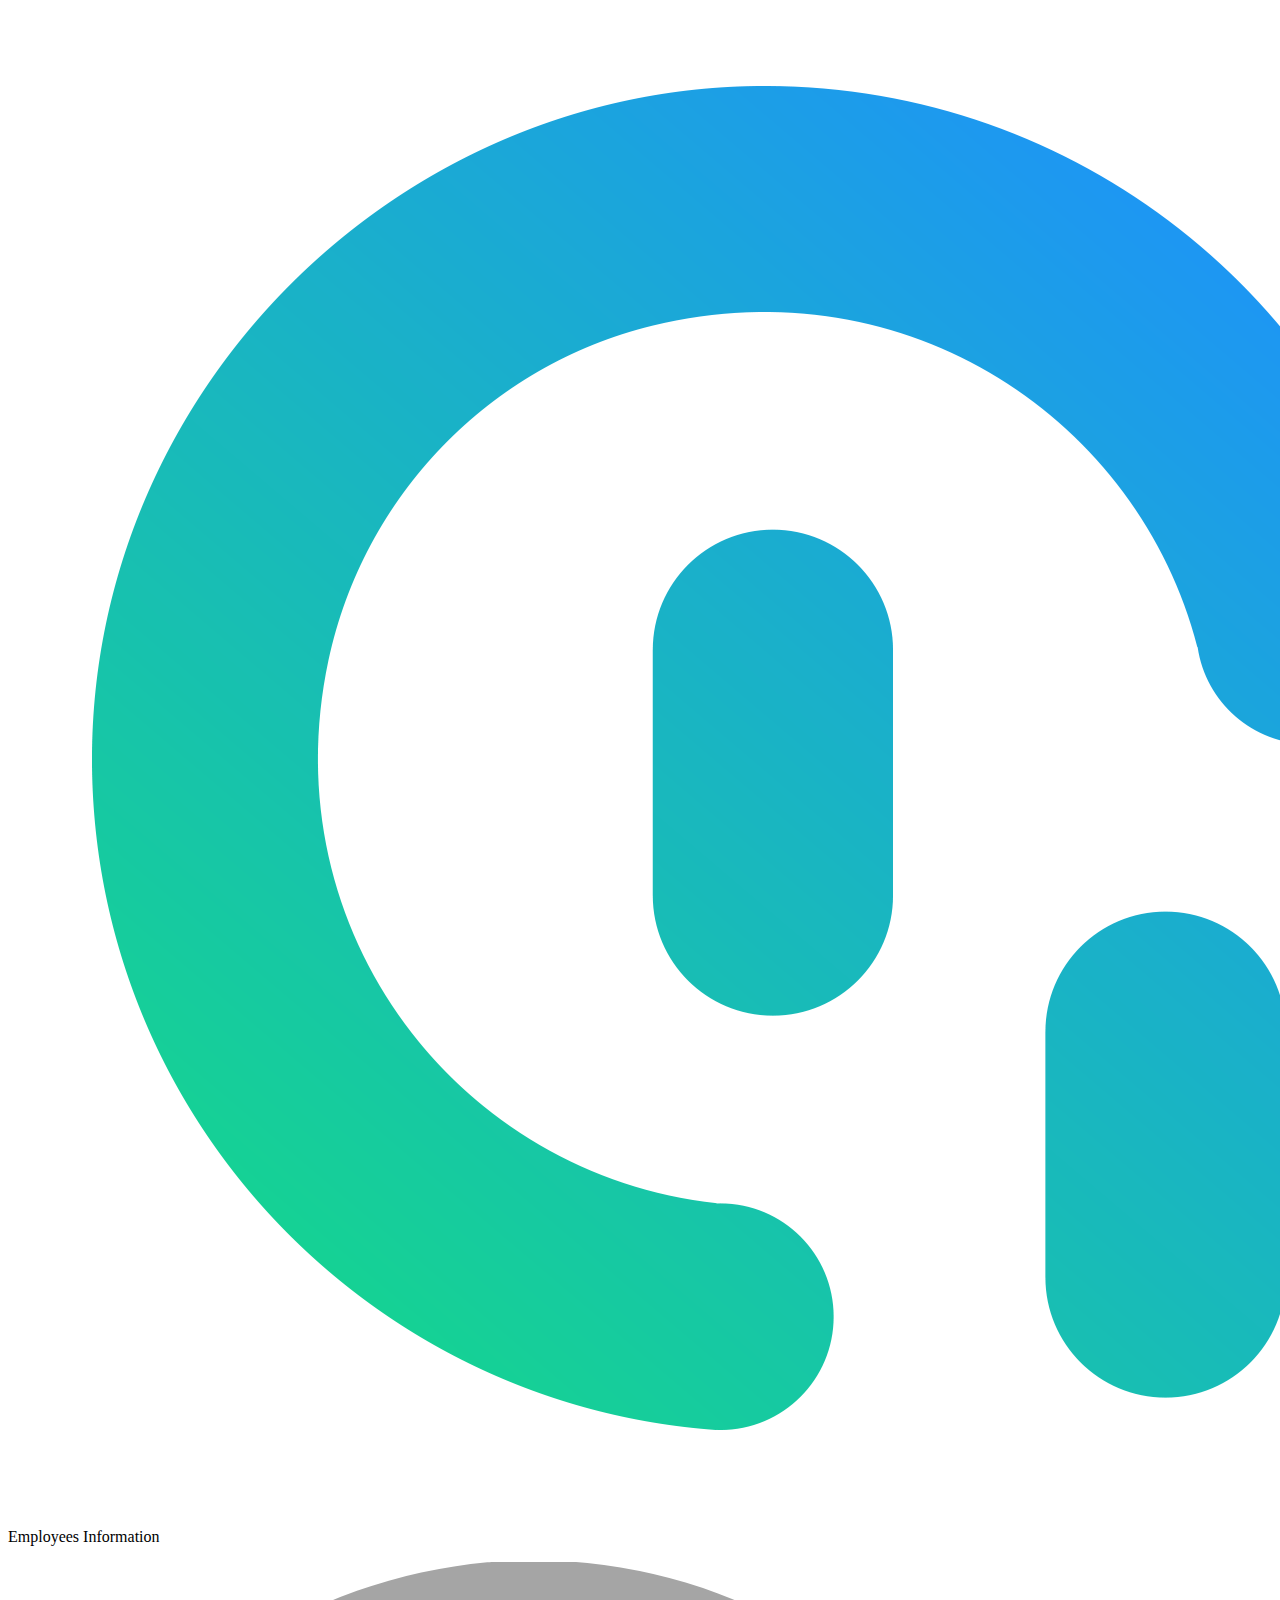
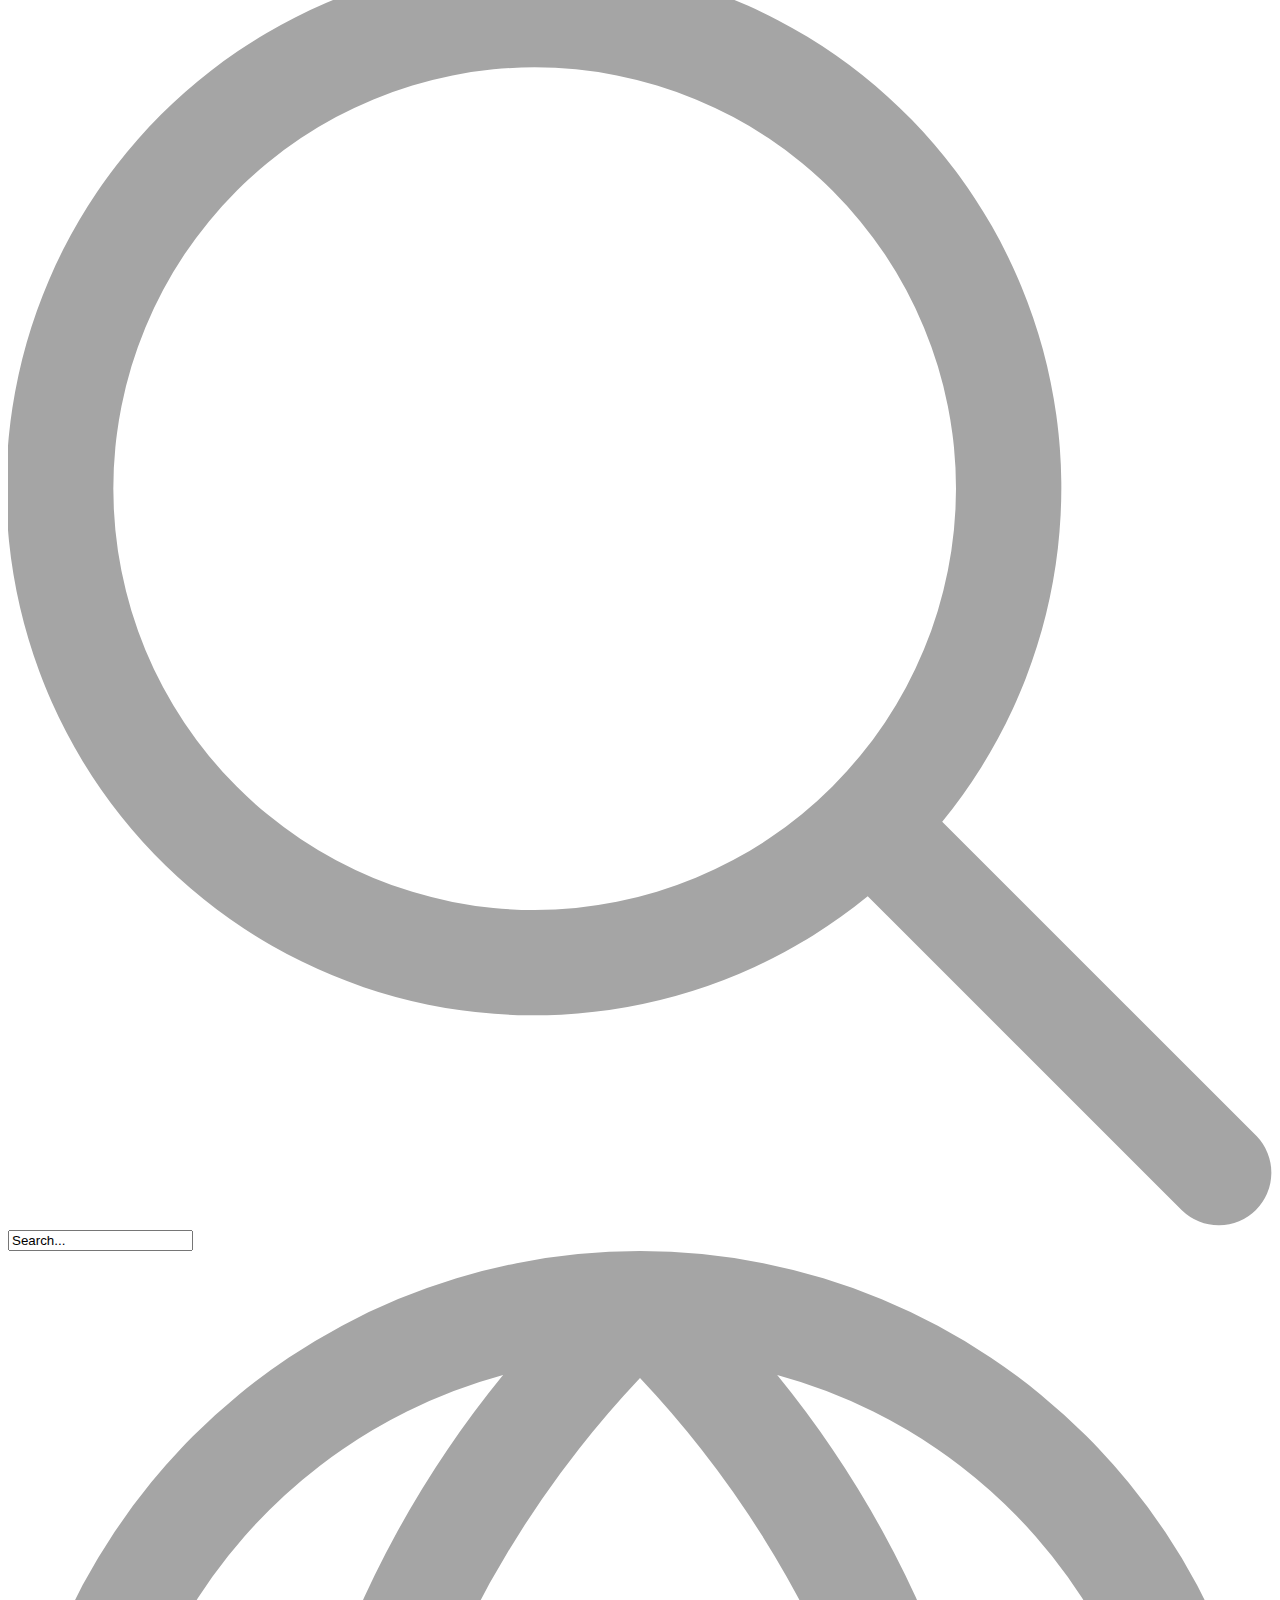
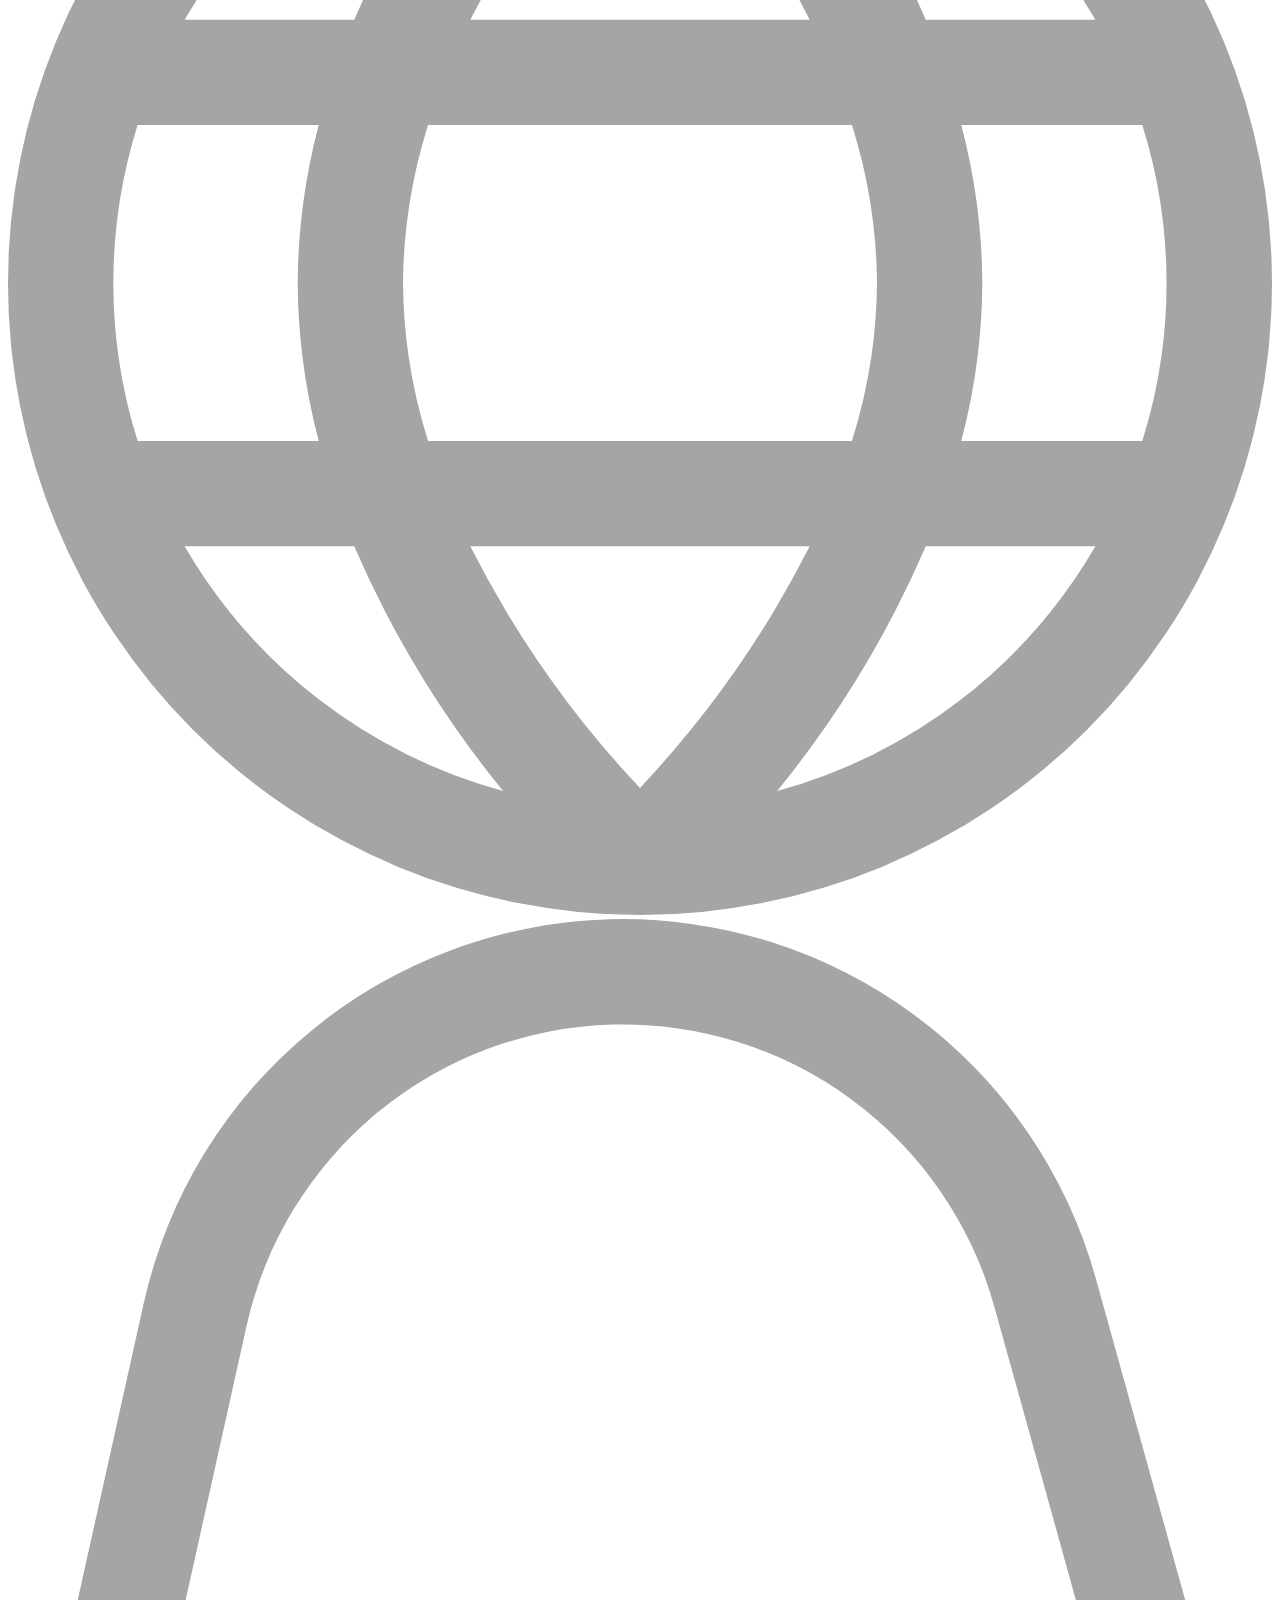
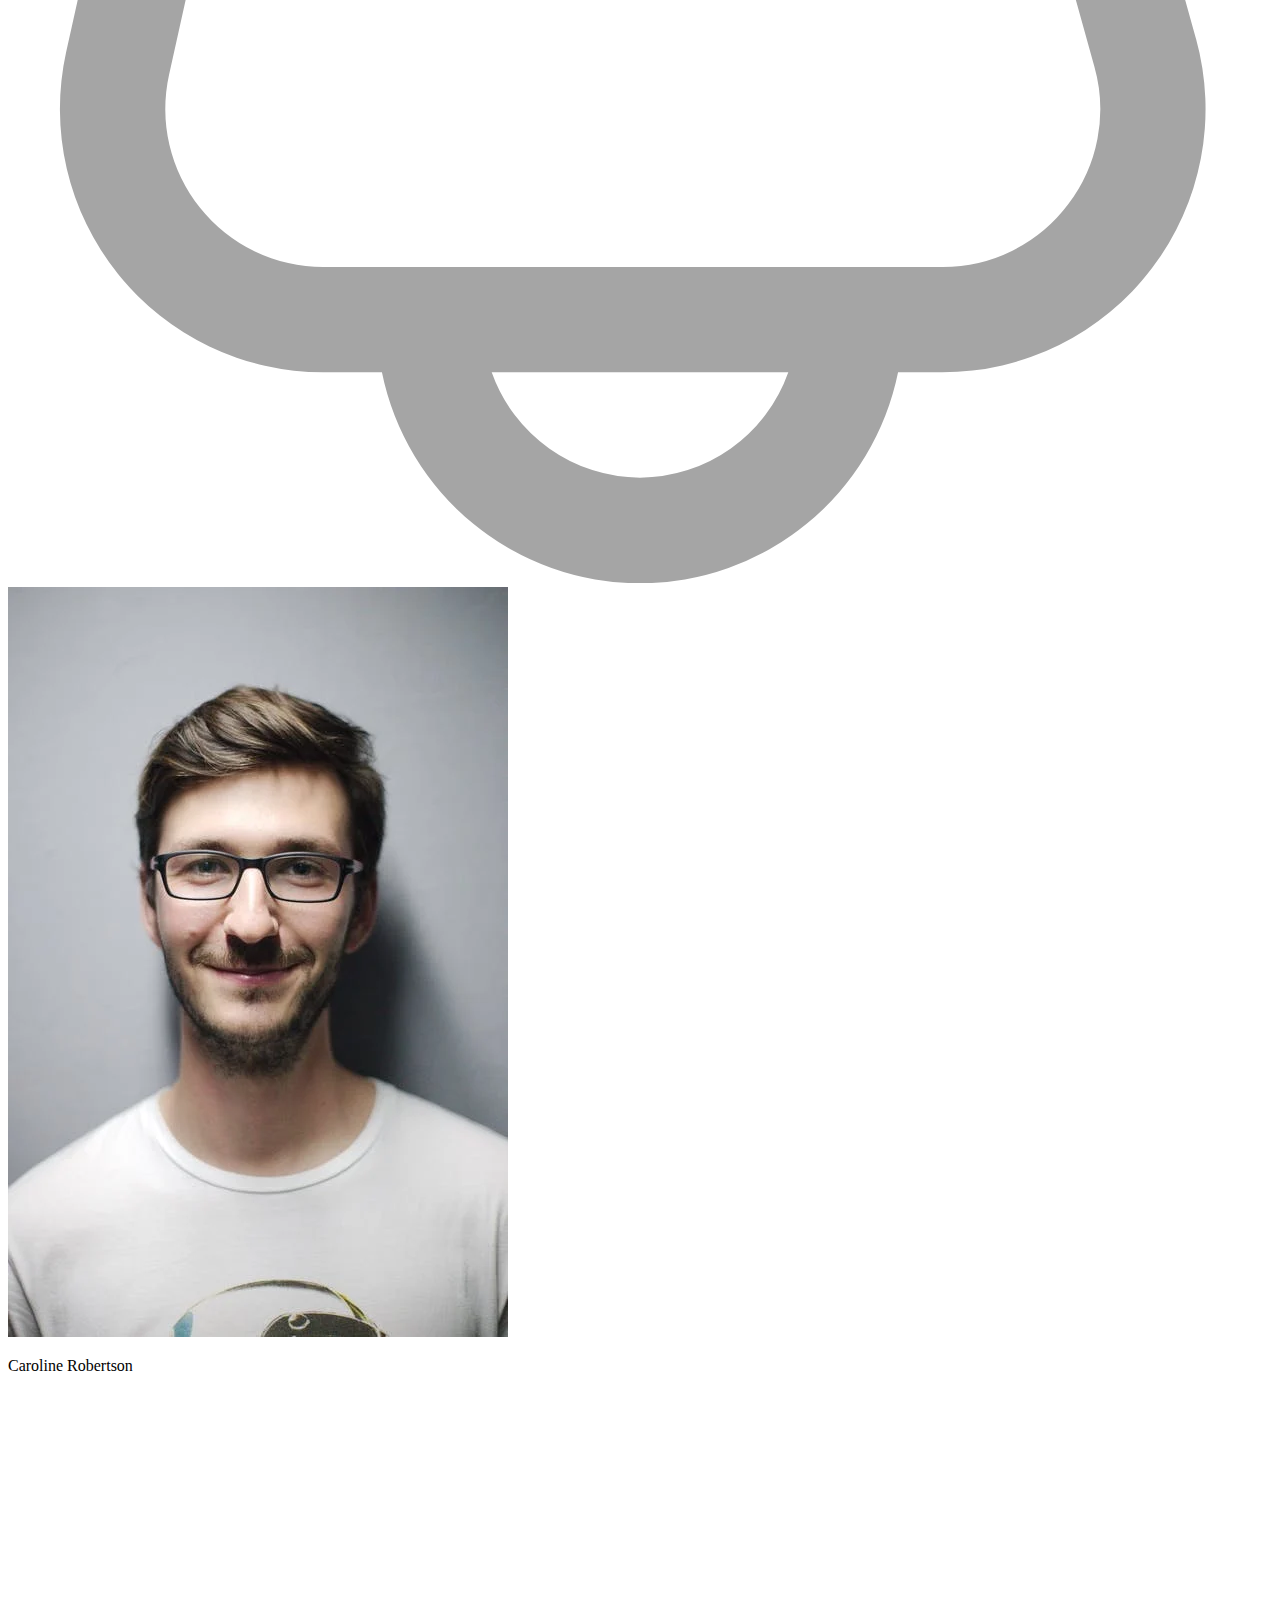
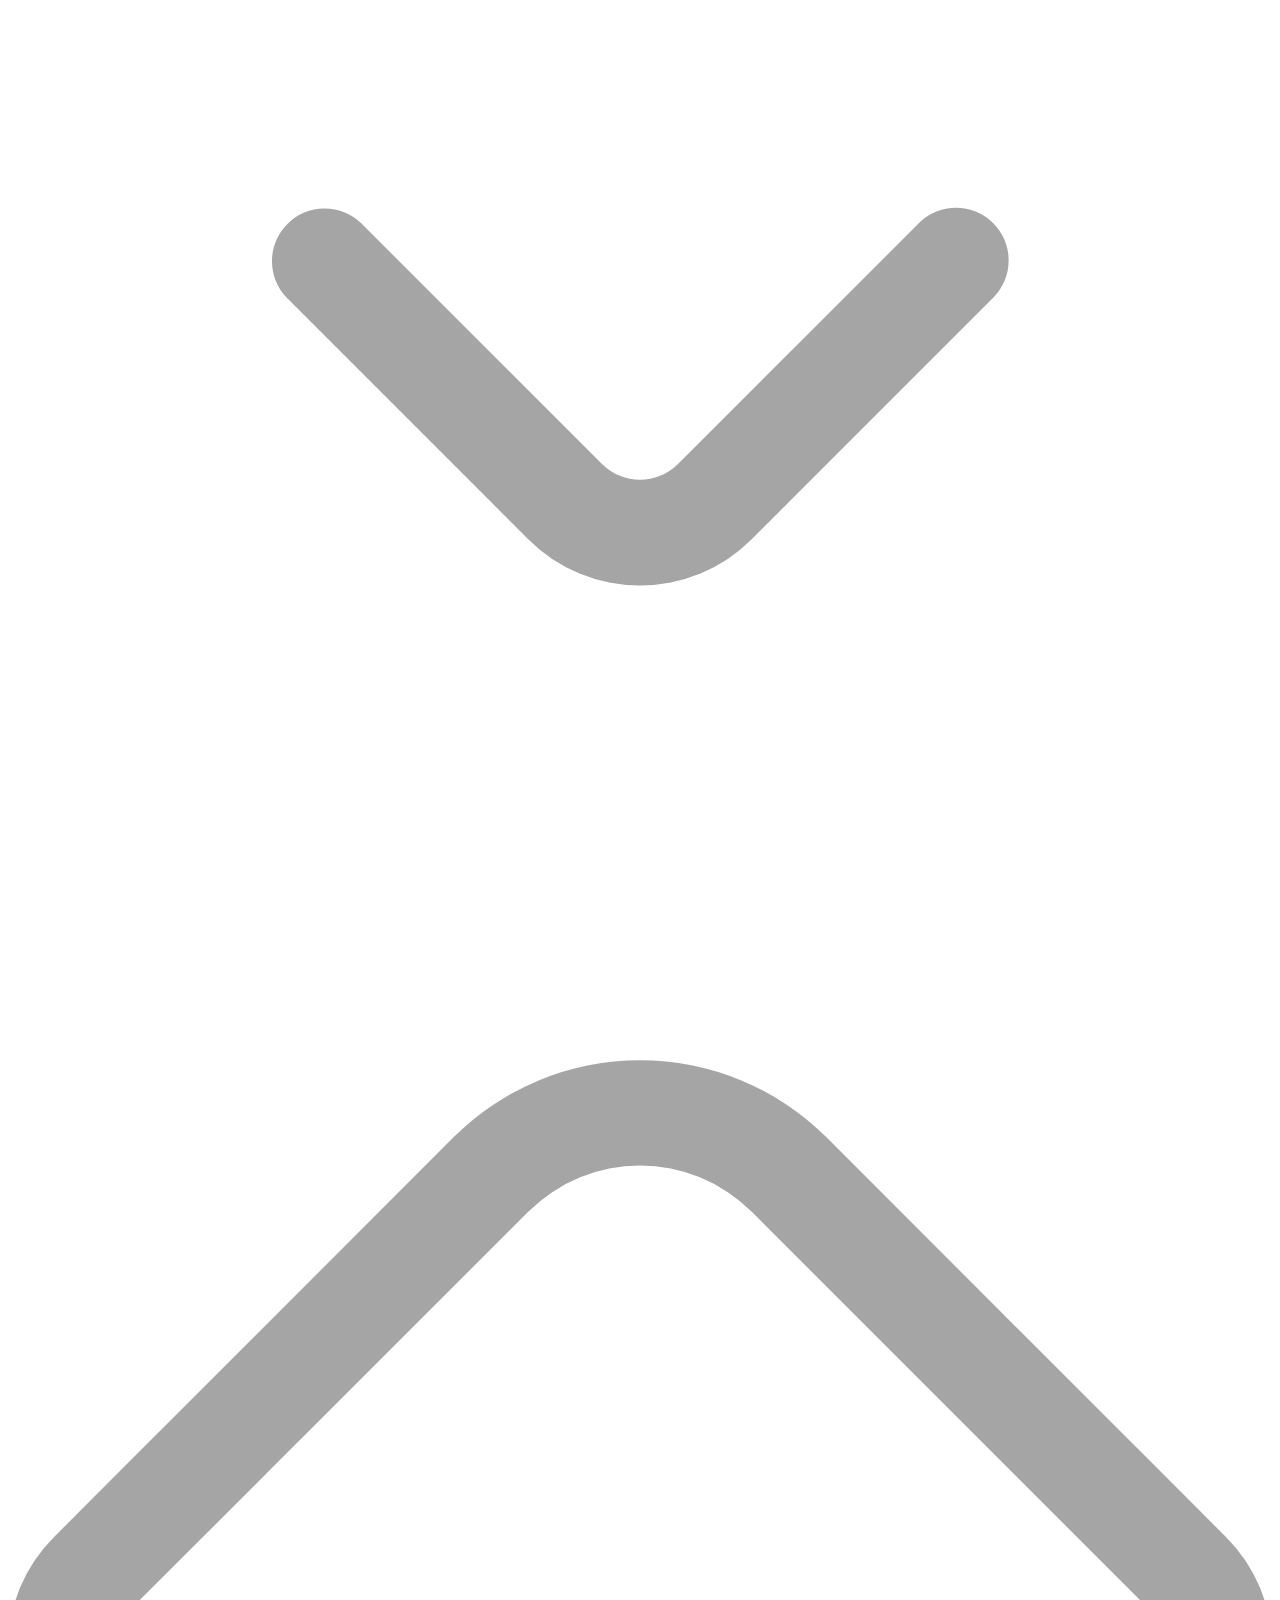
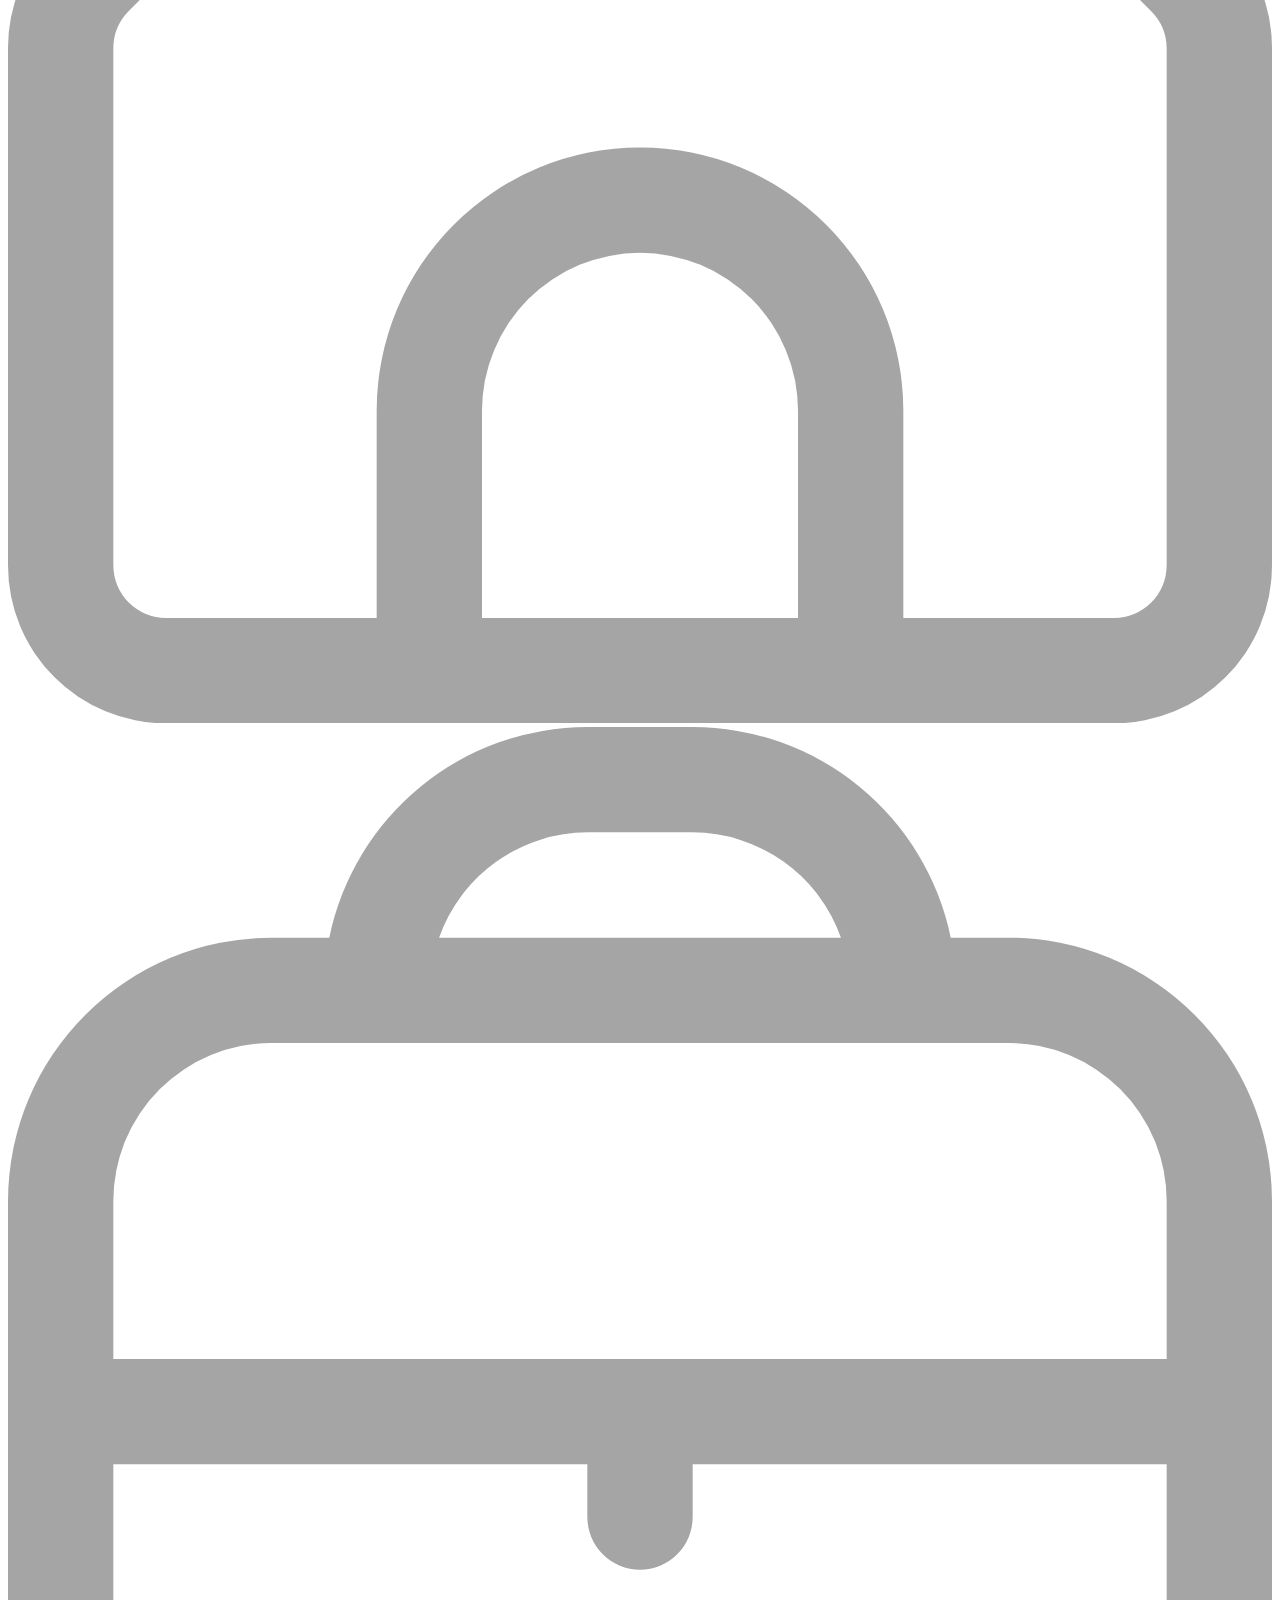
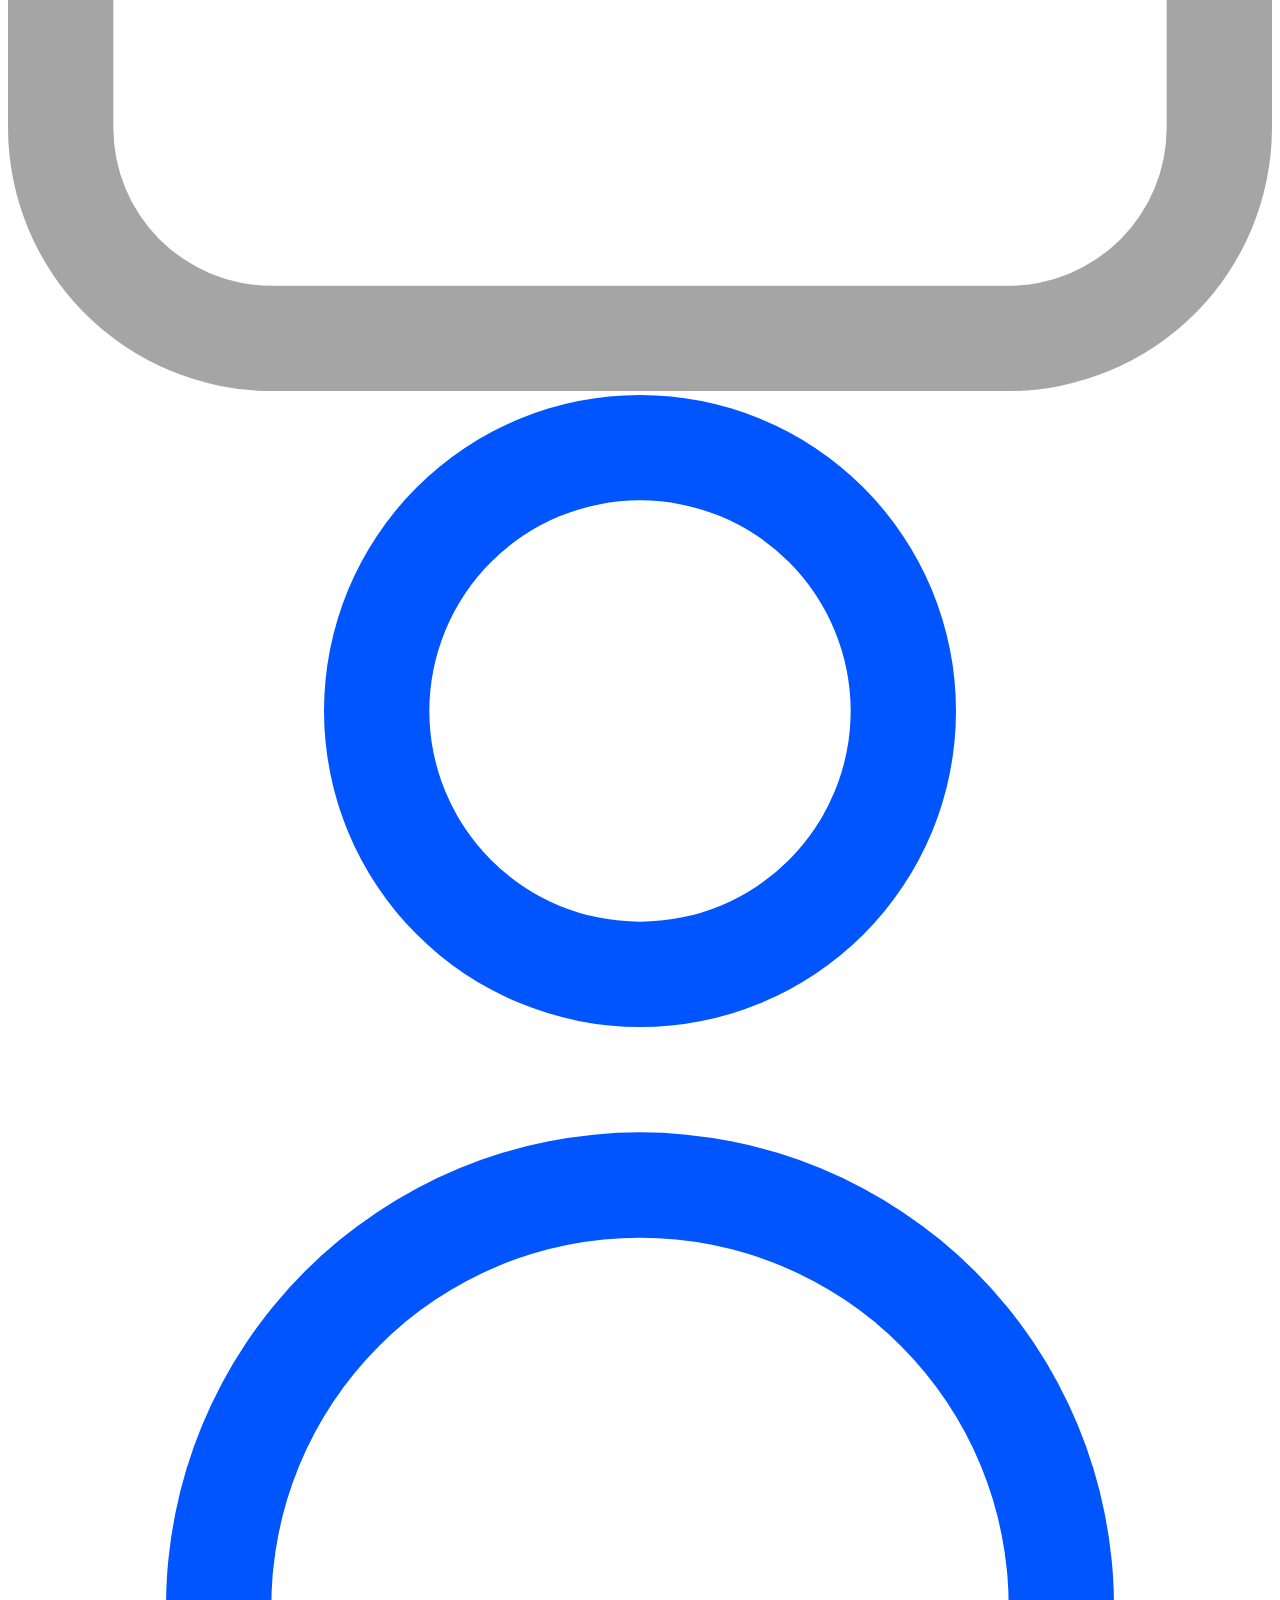
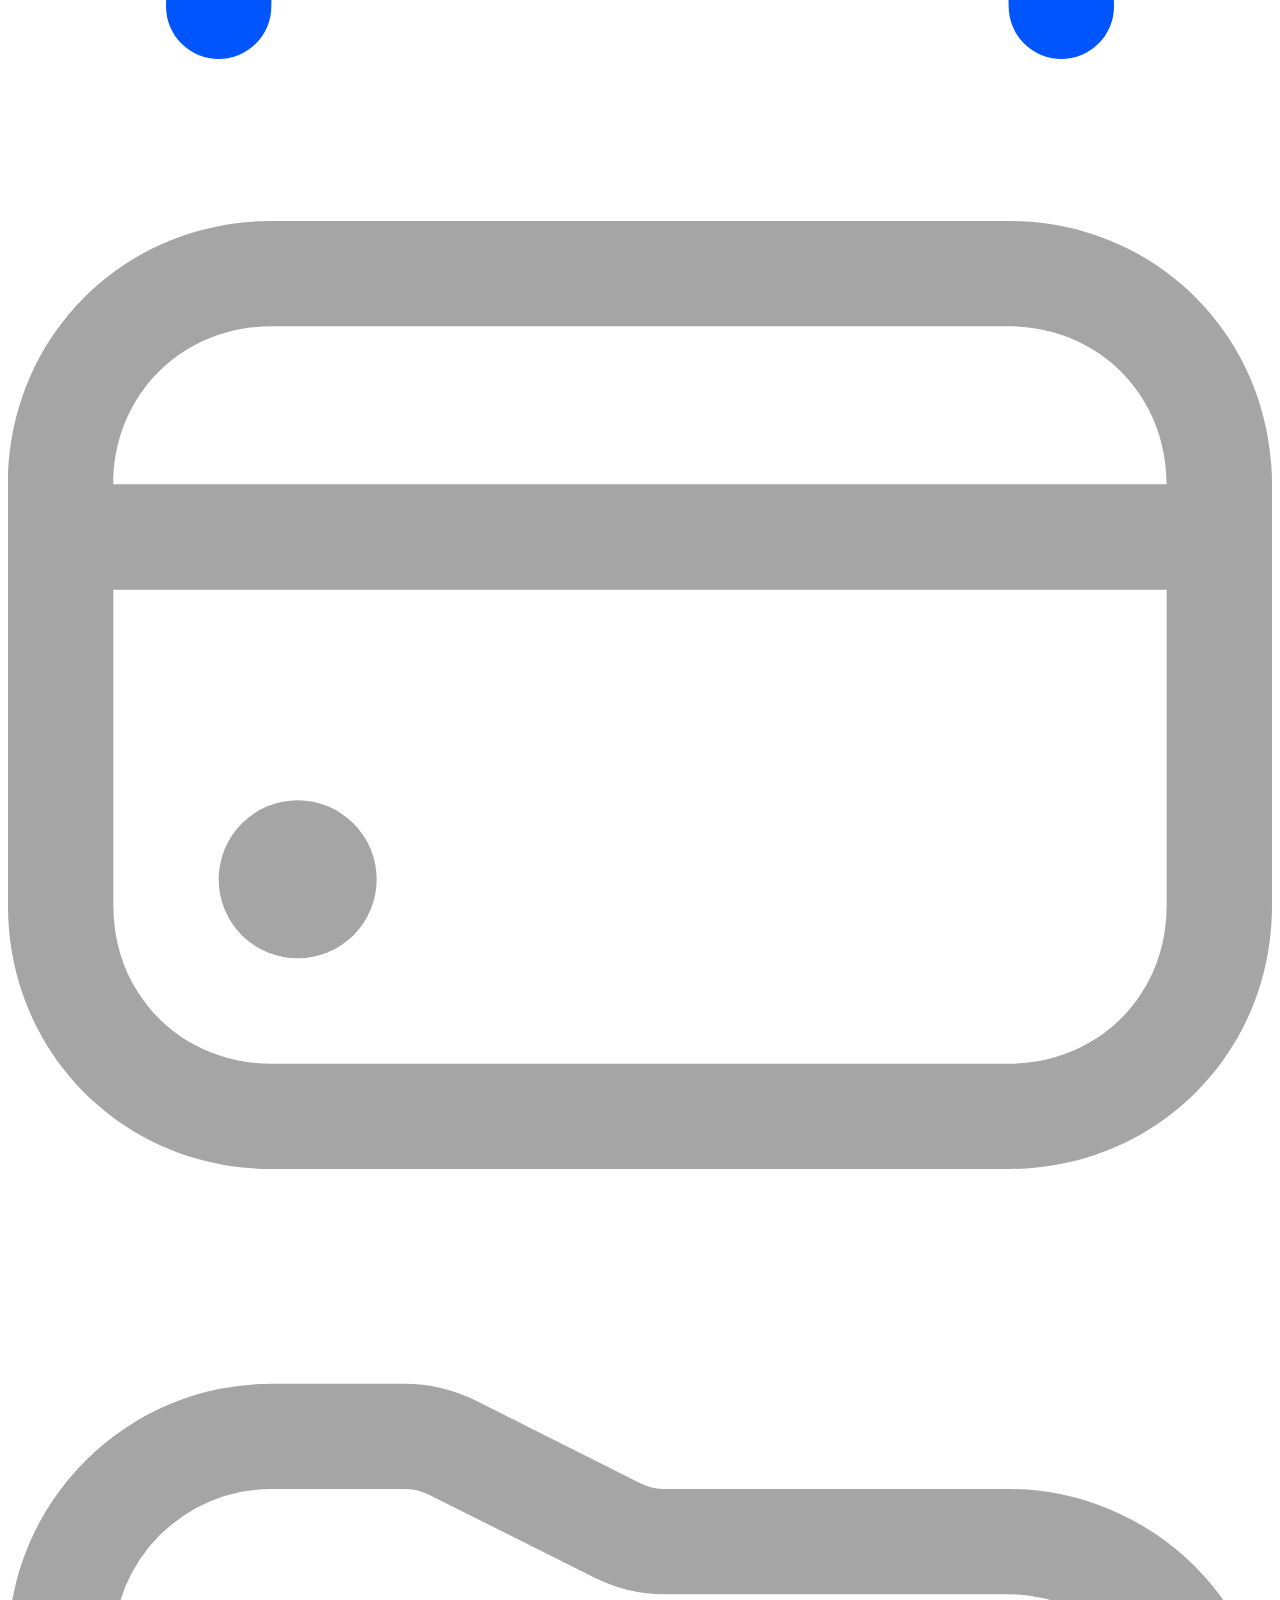
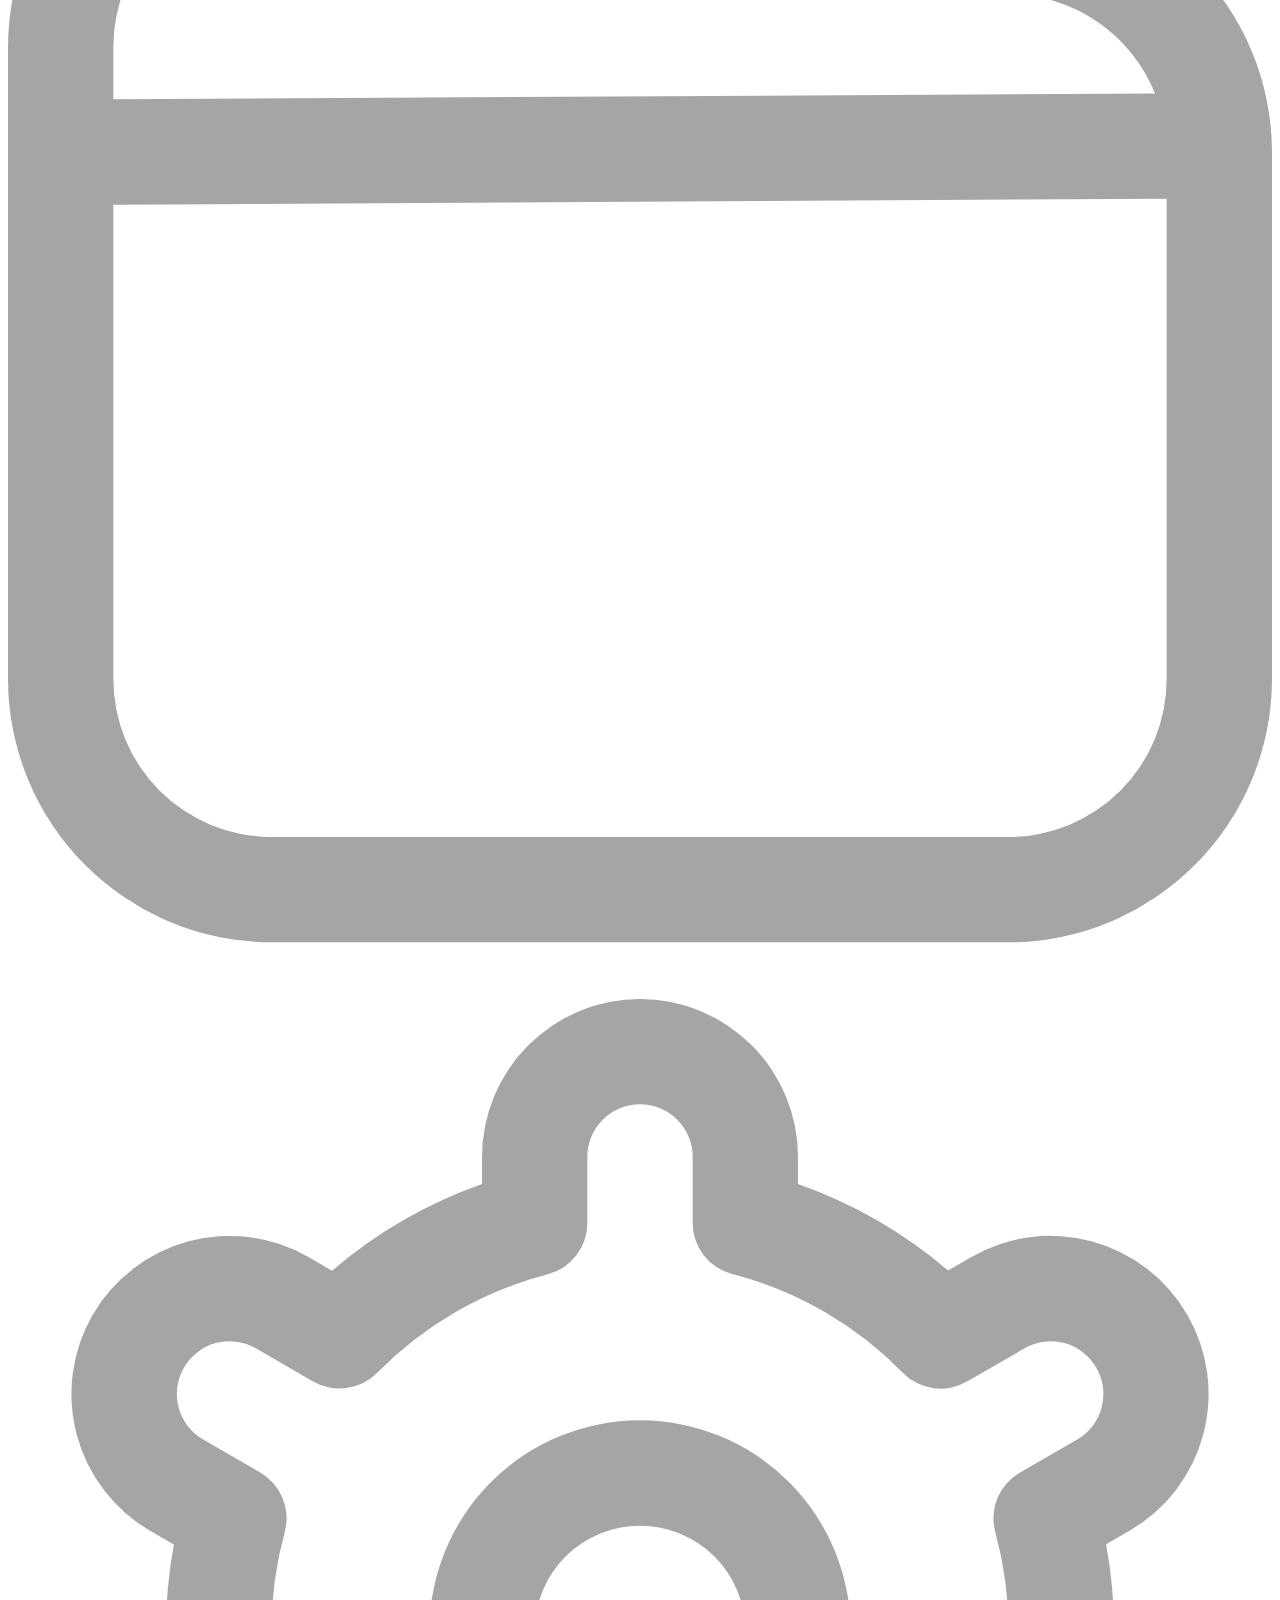
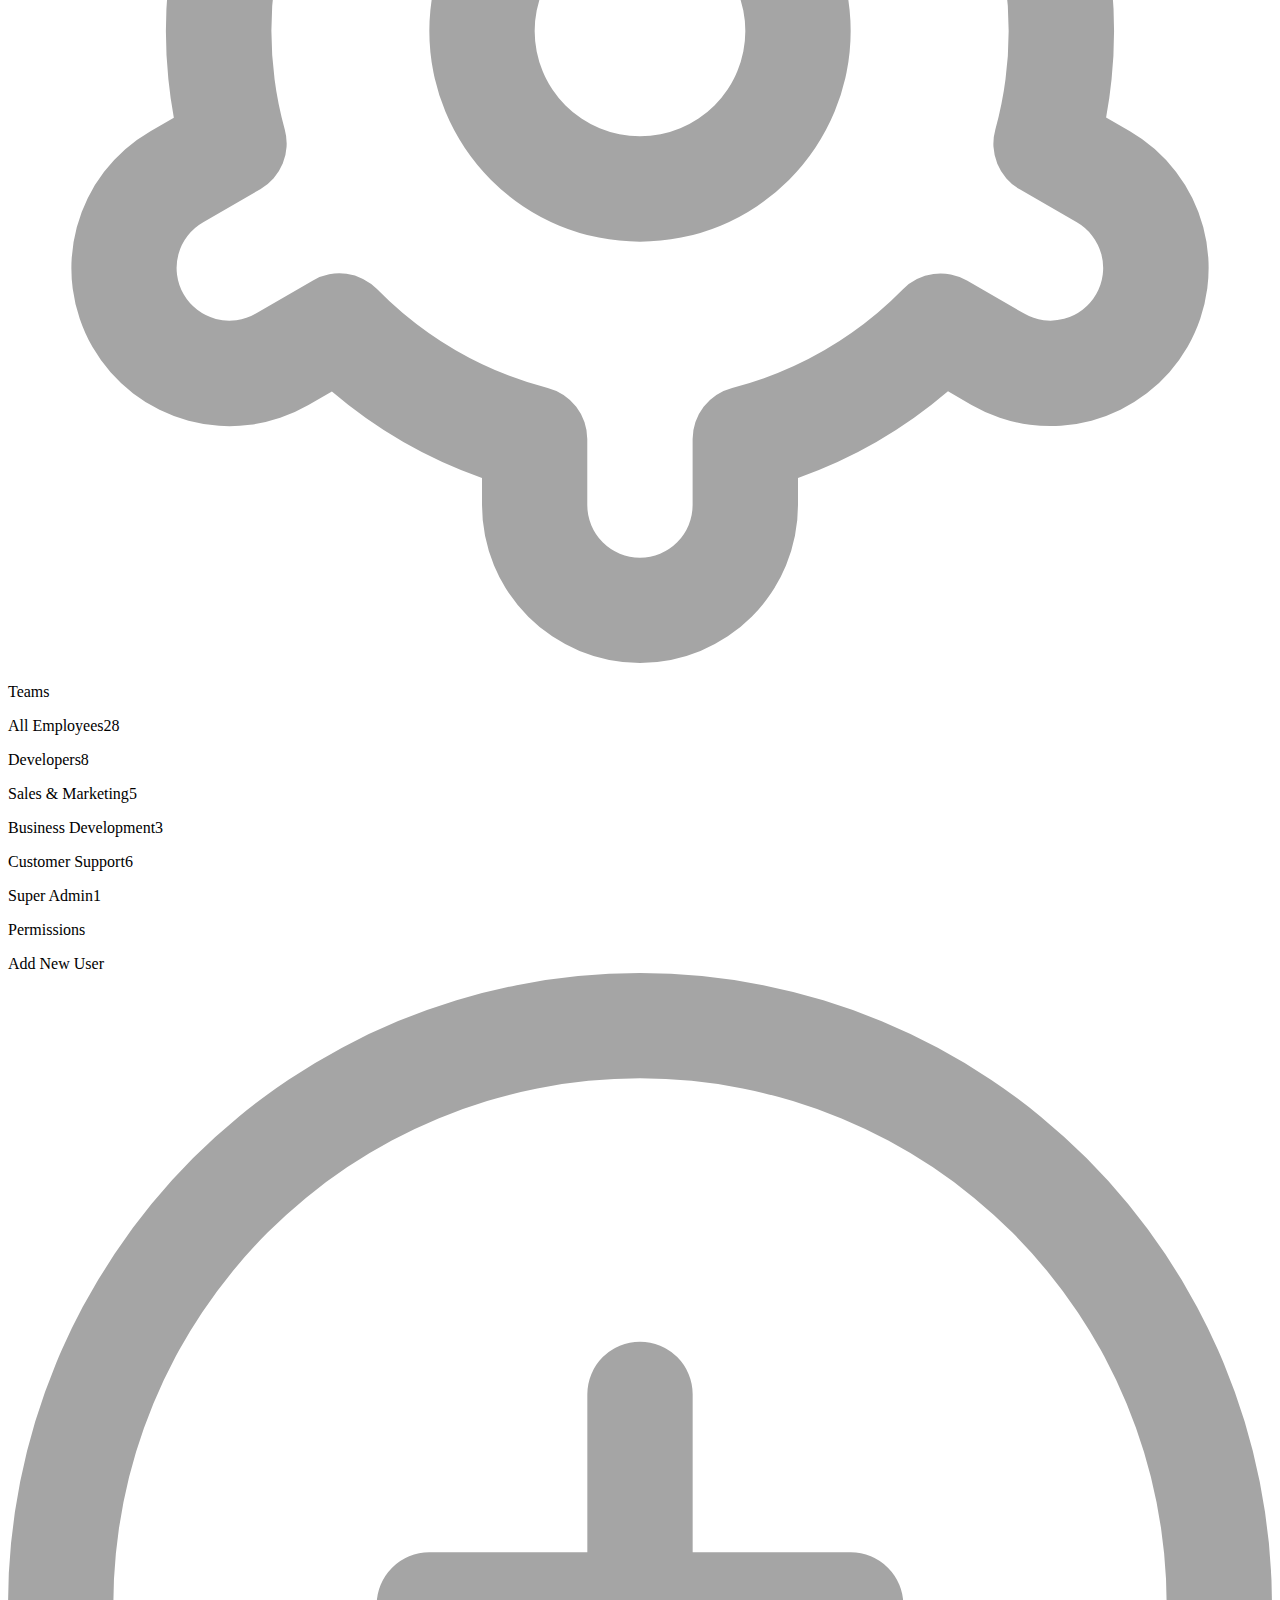
==== system-permission-1/index.html @ 6a024552 "modal box styling" ====
<!DOCTYPE html>
<html lang="en">

<head>
    <meta charset="UTF-8">
    <meta http-equiv="X-UA-Compatible" content="IE=edge">
    <meta name="viewport" content="width=device-width, initial-scale=1.0">
    <title>System Permission-1</title>
    <link rel="stylesheet" href="style.scss">
</head>

<body>
    <div class="container">
        <header>
            <div class="header-logo">
                <img src="../resources/Logo/Getbak-logo-only1.png" alt="">
            </div>
            <div class="header-title">
                <p>Employees Information</p>
            </div>
            <div class="header-search">
                <div class="header-input">
                    <img src="../resources/Icon _ Fonts/uicons-regular-rounded/svg/fi-rr-search.svg" alt="">
                    <input type="text" value="Search...">
                </div>
                <div class="header-profile-info">
                    <img class="globe-icon" src="../resources/Icon _ Fonts/uicons-regular-rounded/svg/fi-rr-globe.svg" alt="">

                    <img class="bell-icon" src="../resources/Icon _ Fonts/uicons-regular-rounded/svg/fi-rr-bell.svg" alt="">
                    <span class="bell-badge">
                    </span>

                    <img class="profile-img" src="../resources/caroline.webp" alt="">

                    <p class="profile-name">Caroline Robertson</p>
                    <img class="down-arrow" src="../resources/Icon _ Fonts/uicons-regular-rounded/svg/fi-rr-angle-small-down.svg" alt="">
                </div>
            </div>
        </header>
        <div id="side-bar-icon">
            <img src="../resources/Icon _ Fonts/uicons-regular-rounded/svg/fi-rr-home.svg" alt="">
            <img src="../resources/Icon _ Fonts/uicons-regular-rounded/svg/fi-rr-briefcase.svg" alt="">
            <img class="user-icon" src="../resources/Icon _ Fonts/uicons-regular-rounded/svg/fi-rr-user.svg" alt="">
            <img src="../resources/Icon _ Fonts/uicons-regular-rounded/svg/fi-rr-credit-card.svg" alt="">
            <img src="../resources/Icon _ Fonts/uicons-regular-rounded/svg/fi-rr-folder.svg" alt="">
            <img src="../resources/Icon _ Fonts/uicons-regular-rounded/svg/fi-rr-settings.svg" alt="">
        </div>
        <div id="side-bar-title">
            <div class="teams">
                <p class="title">Teams</p>
                <p class="sub-title">All Employees<span class="selected">28</span></p>
                <p class="sub-title">Developers<span>8</span></p>
                <p class="sub-title">Sales & Marketing<span>5</span></p>
                <p class="sub-title">Business Development<span>3</span></p>
                <p class="sub-title">Customer Support<span>6</span></p>
                <p class="sub-title">Super Admin<span>1</span></p>
            </div>

            <div class="permissions">
                <p class="title">Permissions</p>
                <p class="sub-title">Add New User
                    <span> <img src="../resources/Icon _ Fonts/uicons-regular-rounded/svg/fi-rr-add.svg" alt="">Add</span>
                </p>
                <p class="sub-title">System Permission
                    <span><img src="../resources/Icon _ Fonts/uicons-regular-rounded/svg/fi-rr-add.svg" alt="">Add</span>
                </p>
                <p class="sub-title" id="add_team">Add New Team
                    <span id="span_team"><img id="add_icon" src="../resources/Icon _ Fonts/uicons-regular-rounded/svg/fi-rr-add.svg" alt="">Add</span>
                </p>
            </div>

            <div class="stage">
                <p class="title">Stage</p>
                <p class="sub-title">Suspend Users
                    <span>4</span>
                </p>
                <p class="sub-title">Delete Users
                    <span>12</span>
                </p>
            </div>
        </div>
        <!-- main content -->
        <div id="main">
            <div class="main-header">
                <div class="left-title">
                    <p>Getbak Employees</p>
                </div>
                <div class="right-option">
                    <div class="select-all">
                        <img src="../resources/Icon _ Fonts/uicons-regular-rounded/svg/fi-rr-copy.svg" alt="">
                        <p>Select All</p>
                    </div>

                    <div class="export">
                        <p>Export</p> <span><img class="export-down-arrow" src="../resources/Icon _ Fonts/uicons-regular-rounded/svg/fi-rr-angle-small-down.svg" alt=""></span>
                    </div>
                </div>
            </div>

            <div class="table">


            </div>

        </div>

        <!-- Modal -->
        <div class="bg-modal">
            <div class="modal-contents">
                <div class="modal-title">
                    <div>Getbak Team</div>
                    <div class="close"><img class="cross-icon" src="../resources/Icon _ Fonts/uicons-regular-rounded/svg/fi-rr-cross-circle.svg" alt=""></div>
                </div>
                <div class="sub-modal-title">
                    Add New Team
                </div>

                <form action="">
                    <input class="modal-input" type="text" placeholder="Name">
                    <input class="modal-input" type="email" placeholder="E-Mail">
                    <a href="#" class="button">Submit</a>
                </form>

            </div>
        </div>

    </div>




    <script src="./index.js"></script>
</body>

</html>
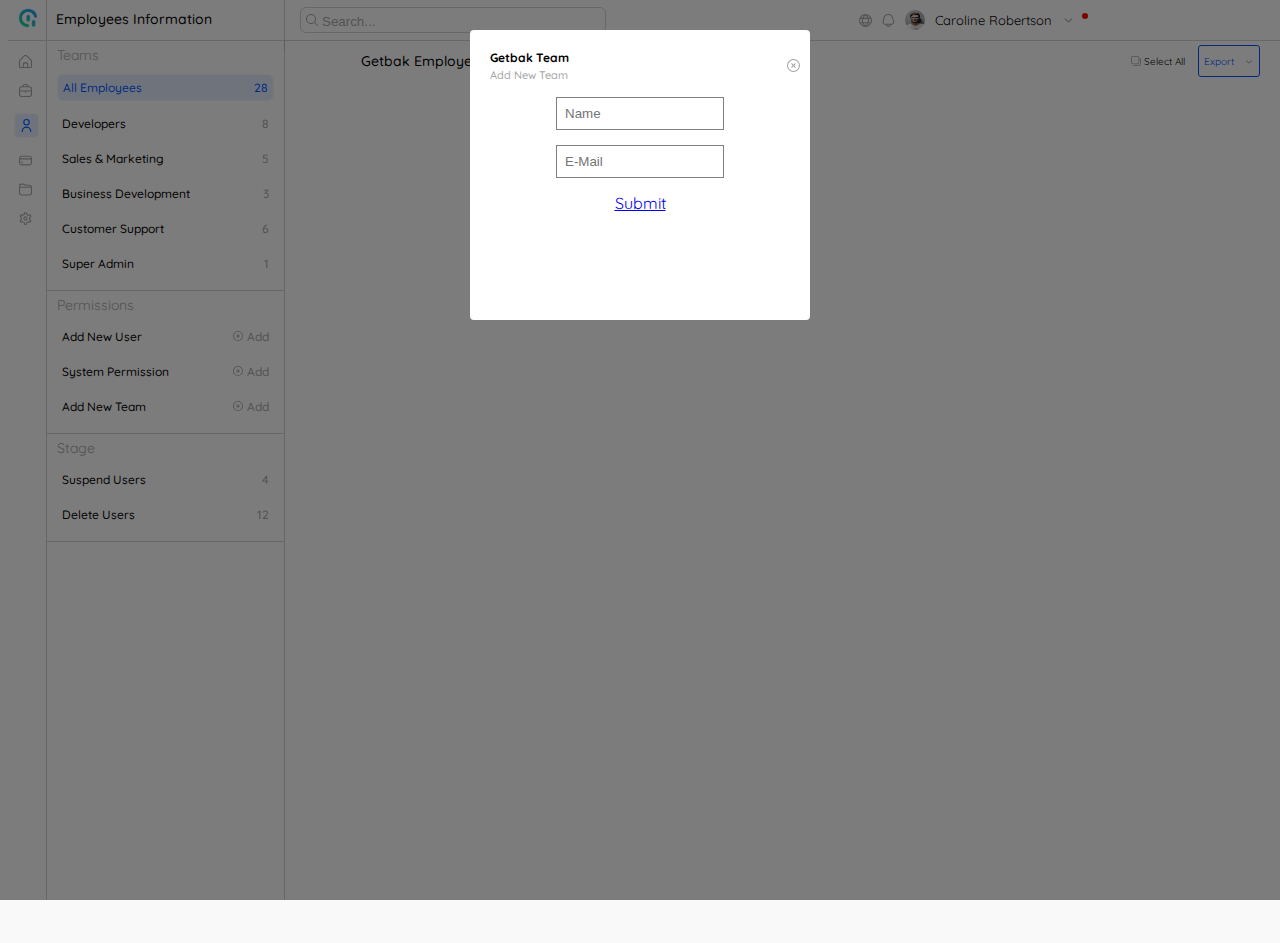
==== commit 31508efa: "scss to css" ====
--- a/system-permission-1/index.html
+++ b/system-permission-1/index.html
@@ -6,7 +6,7 @@
     <meta http-equiv="X-UA-Compatible" content="IE=edge">
     <meta name="viewport" content="width=device-width, initial-scale=1.0">
     <title>System Permission-1</title>
-    <link rel="stylesheet" href="style.scss">
+    <link rel="stylesheet" href="style.css">
 </head>
 
 <body>
--- a/system-permission-1/style.css
+++ b/system-permission-1/style.css
@@ -0,0 +1,501 @@
+@import url('https://fonts.googleapis.com/css2?family=Quicksand:wght@400;500;700&display=swap');
+* {
+    margin: 0;
+    padding: 0;
+}
+
+body {
+    box-sizing: border-box;
+    font-family: 'Quicksand', sans-serif;
+    font-size: 16px;
+    background-color: #F9F9F9;
+}
+
+
+/* Grid  */
+
+.container {
+    display: grid;
+    height: 100vh;
+    grid-template-columns: 0.2fr 1.3fr 4fr;
+    grid-template-rows: 0.2fr 5fr;
+    grid-template-areas: "header header header" "side-bar-icon side-bar-title main"
+}
+
+#side-bar-icon {
+    grid-area: side-bar-icon;
+    width: 30px;
+    padding: 8px;
+    border-right: 1px solid rgba(165, 165, 165, .5);
+}
+
+#side-bar-title {
+    grid-area: side-bar-title;
+    max-width: 237px;
+    min-width: 237px;
+    border-right: 1px solid rgba(165, 165, 165, .5);
+}
+
+#main {
+    grid-area: main;
+}
+
+header {
+    margin: 0 0 0 8px;
+    height: 40px;
+    grid-area: header;
+    display: flex;
+    align-items: center;
+    border-bottom: 1px solid rgba(165, 165, 165, .5);
+}
+
+.header-title {
+    font-weight: 500;
+    font-size: 14px;
+    max-width: 237px;
+    min-width: 237px;
+    height: 100%;
+    padding-top: 19px;
+    border-right: 1px solid rgba(165, 165, 165, .5);
+}
+
+.header-title p {
+    padding-left: 9px;
+}
+
+.header-profile-info {
+    width: 40%;
+    float: left;
+    display: flex;
+    align-items: center;
+    justify-content: flex-end;
+}
+
+.header-profile-info img,
+p {
+    margin-right: 10px;
+}
+
+img.bell-icon {
+    position: relative;
+}
+
+.bell-badge {
+    background-color: red;
+    border-radius: 50%;
+    width: 6px;
+    height: 6px;
+    position: absolute;
+    right: 192px;
+    top: 13px;
+}
+
+.header-profile-info img.globe-icon,
+img.bell-icon,
+img.down-arrow {
+    width: 13px;
+    height: 13px;
+}
+
+.profile-img {
+    width: 20px;
+    height: 20px;
+    border-radius: 50%;
+    -webkit-border-radius: 50%;
+    -moz-border-radius: 50%;
+    -ms-border-radius: 50%;
+    -o-border-radius: 50%;
+}
+
+.profile-name {
+    font-size: 13px;
+}
+
+.header-search {
+    display: flex;
+    padding: 15px 0 15px 15px;
+    width: 70.5%;
+}
+
+.header-input {
+    border: 1px solid rgba(165, 165, 165, .5);
+    border-radius: 6px;
+    padding: 2px;
+    width: 300px;
+    margin-right: 120px;
+}
+
+.header-input input {
+    border: 0;
+    color: #A5A5A5;
+    background-color: transparent;
+    outline: none;
+}
+
+.header-input img {
+    width: 12px;
+    height: 12px;
+    padding-left: 3px;
+}
+
+.header-logo {
+    padding-right: 9px;
+    padding: 8px;
+    padding-left: 10px;
+    border-right: 1px solid rgba(165, 165, 165, .5);
+}
+
+.header-logo img {
+    width: 20px;
+    height: 20px;
+}
+
+
+/* side-bar-icon */
+
+#side-bar-icon {
+    display: block;
+    text-align: center;
+}
+
+#side-bar-icon img {
+    margin-left: 5.5px;
+    margin-top: 6px;
+    margin-bottom: 6px;
+    width: 13px;
+    height: 13px;
+}
+
+.user-icon {
+    border: 1px solid #f1f1f1;
+    border-radius: 5px;
+    padding: 5px;
+    background-color: rgba(0, 85, 255, 0.1);
+    -webkit-border-radius: 5px;
+    -moz-border-radius: 5px;
+    -ms-border-radius: 5px;
+    -o-border-radius: 5px;
+}
+
+
+/* side bar title-teams*/
+
+#side-bar-title .teams p.title {
+    padding-top: 5px;
+    color: #A5A5A5;
+    font-size: 14px;
+}
+
+#side-bar-title .teams p.sub-title {
+    margin-top: 10px;
+    padding: 5px;
+    font-weight: 500;
+    padding-left: 5px;
+    font-size: 12px;
+}
+
+#side-bar-title .teams p span {
+    float: right;
+    color: #A5A5A5;
+}
+
+#side-bar-title .teams p span.selected {
+    color: #0055ff;
+}
+
+#side-bar-title .teams p:nth-child(2) {
+    color: #0055FF;
+    border: 1px solid #f1f1f1;
+    background-color: rgba(0, 85, 255, 0.1);
+    border-radius: 6px;
+    -webkit-border-radius: 6px;
+    -moz-border-radius: 6px;
+    -ms-border-radius: 6px;
+    -o-border-radius: 6px;
+}
+
+#side-bar-title .teams {
+    padding-left: 10px;
+    padding-bottom: 14px;
+    border-bottom: 1px solid rgba(165, 165, 165, .5);
+}
+
+
+/* side-bar-title-permissions */
+
+#side-bar-title .permissions p.title {
+    padding-top: 5px;
+    color: #A5A5A5;
+    font-size: 14px;
+}
+
+#side-bar-title .permissions p.sub-title {
+    margin-top: 10px;
+    padding: 5px;
+    font-weight: 500;
+    padding-left: 5px;
+    font-size: 12px;
+}
+
+#side-bar-title .permissions p span {
+    float: right;
+    color: #A5A5A5;
+}
+
+#side-bar-title .permissions p span img {
+    width: 10px;
+    height: 10px;
+    padding-right: 4px;
+}
+
+#side-bar-title .permissions p span.selected {
+    color: #0055ff;
+}
+
+#side-bar-title .permissions {
+    padding-left: 10px;
+    padding-bottom: 14px;
+    border-bottom: 1px solid rgba(165, 165, 165, .5);
+}
+
+
+/* side-bar-title-stage */
+
+#side-bar-title .stage p.title {
+    padding-top: 5px;
+    color: #A5A5A5;
+    font-size: 14px;
+}
+
+#side-bar-title .stage p.sub-title {
+    margin-top: 10px;
+    padding: 5px;
+    font-weight: 500;
+    padding-left: 5px;
+    font-size: 12px;
+}
+
+#side-bar-title .stage p span {
+    float: right;
+    color: #A5A5A5;
+}
+
+#side-bar-title .stage {
+    padding-left: 10px;
+    padding-bottom: 14px;
+    border-bottom: 1px solid rgba(165, 165, 165, .5);
+}
+
+
+/* main */
+
+.main-header {
+    display: flex;
+    height: 40px;
+    align-items: center;
+    justify-content: space-between;
+}
+
+.main-header .left-title p {
+    padding-left: 12px;
+    font-size: 14px;
+    font-weight: 500;
+}
+
+.main-header .right-option {
+    display: flex;
+    justify-content: center;
+    padding-right: 20px;
+}
+
+.main-header img {
+    width: 10px;
+    height: 10px;
+}
+
+.select-all img {
+    margin-right: 3px;
+}
+
+.select-all p {
+    padding-right: 3px;
+}
+
+.export {
+    text-align: center;
+    padding: 5px;
+    color: #0055ff;
+    border: 1px solid #0055FF;
+    border-radius: 3px;
+    -webkit-border-radius: 3px;
+    -moz-border-radius: 3px;
+    -ms-border-radius: 3px;
+    -o-border-radius: 3px;
+}
+
+.select-all,
+.export {
+    display: flex;
+    align-items: center;
+    justify-content: center;
+}
+
+.select-all p,
+.export p {
+    font-size: 10px;
+}
+
+
+/* table grid */
+
+.table {
+    display: grid;
+    height: 100%;
+    grid-template-columns: 1.4fr 1.3fr 1.3fr 2fr 1.3fr;
+    grid-template-areas: "name position teams address last-login";
+    gap: 6px;
+}
+
+#name {
+    grid-area: name;
+}
+
+#position {
+    grid-area: position;
+}
+
+#teams {
+    grid-area: teams;
+}
+
+#address {
+    grid-area: address;
+}
+
+
+/* table title style */
+
+.table {
+    margin-top: 3px;
+}
+
+.table .table-title span img {
+    width: 10px;
+    height: 10px;
+}
+
+.table .table-title {
+    margin-left: 12px;
+    font-size: 12px;
+    color: #A5A5A5;
+}
+
+.table .table-value {
+    font-size: 10px;
+    font-weight: 500;
+    display: flex;
+    width: 100%;
+    height: 40px;
+    align-items: center;
+}
+
+.table-profile-img {
+    width: 25px;
+    height: 20px;
+    border-radius: 50%;
+    margin-right: 5px;
+    -webkit-border-radius: 50%;
+    -moz-border-radius: 50%;
+    -ms-border-radius: 50%;
+    -o-border-radius: 50%;
+}
+
+.table .table-value input {
+    width: 10px;
+    margin-right: 5px;
+    margin-left: 3px;
+}
+
+.table-profile-name {
+    width: 100%;
+    margin-right: 0px;
+}
+
+.table-value .profile-position {
+    padding-left: 3px;
+}
+
+.table-value .profile-teams {
+    padding-left: 3px;
+}
+
+.table-value input:checked {
+    background-color: #0055FF;
+}
+
+
+/* Modal-box */
+
+.bg-modal {
+    background-color: rgba(0, 0, 0, 0.5);
+    width: 100%;
+    height: 100%;
+    overflow: scroll;
+    position: absolute;
+    top: 0;
+    display: flex;
+    justify-content: center;
+    align-items: center;
+}
+
+.modal-contents {
+    height: 250px;
+    width: 300px;
+    background-color: white;
+    text-align: center;
+    padding: 20px;
+    position: absolute;
+    top: 30px;
+    border-radius: 4px;
+}
+
+.modal-title {
+    display: flex;
+    align-items: center;
+    font-size: 12px;
+    font-weight: 700;
+}
+
+.sub-modal-title {
+    margin-top: 3px;
+    text-align: left;
+    font-size: 11px;
+    font-weight: 500;
+    color: #A5A5A5;
+}
+
+.modal-input {
+    margin: 15px auto;
+    display: block;
+    width: 50%;
+    padding: 8px;
+    border: 1px solid gray;
+}
+
+.close {
+    position: absolute;
+    top: 0;
+    right: 10px;
+    font-size: 42px;
+    cursor: pointer;
+}
+
+.cross-icon {
+    width: 13px;
+    height: 13px;
+    transform: rotate(90deg);
+    -webkit-transform: rotate(90deg);
+    -moz-transform: rotate(90deg);
+    -ms-transform: rotate(90deg);
+    -o-transform: rotate(90deg);
+}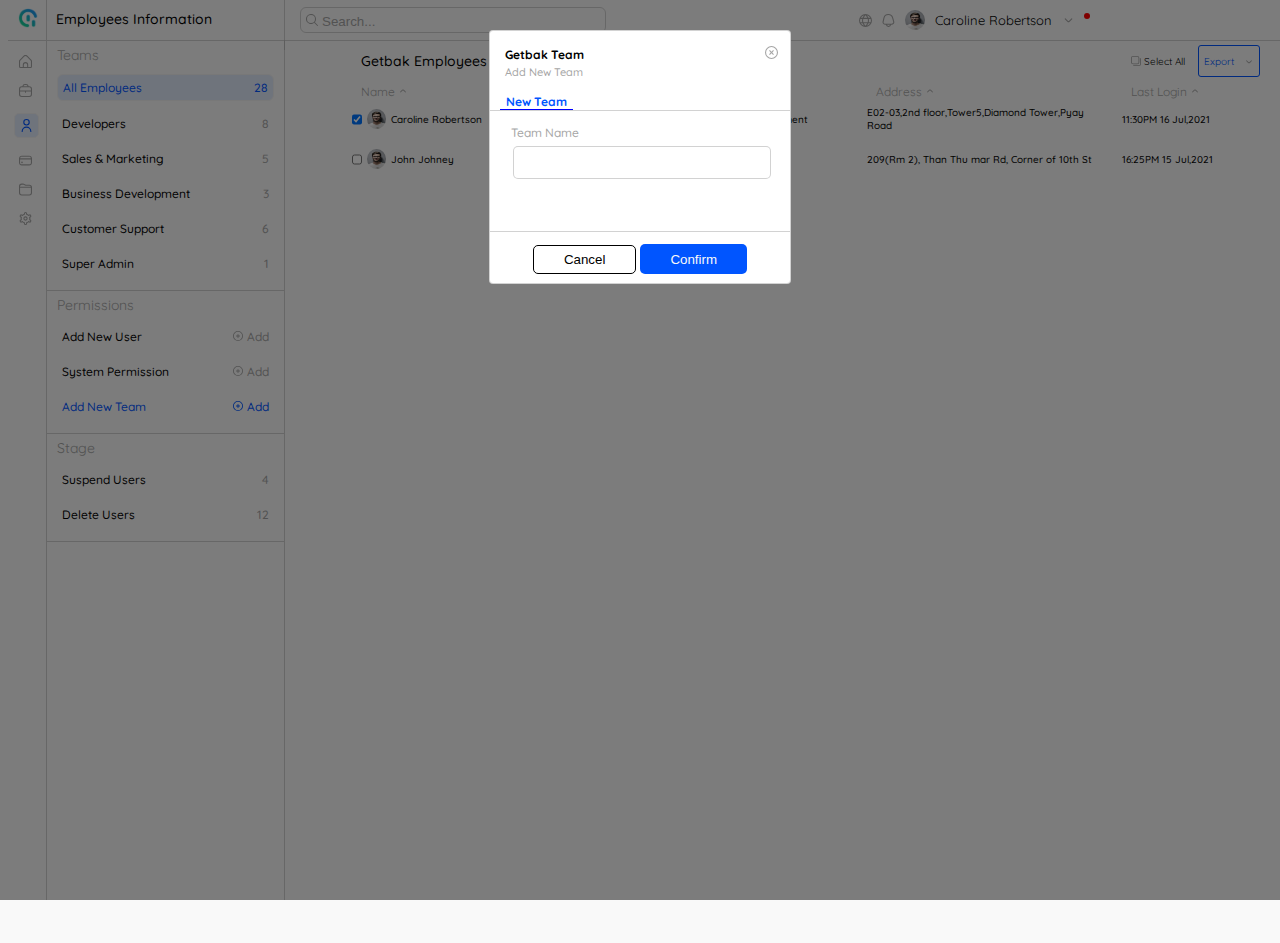
==== commit b90418a6: "finished" ====
--- a/system-permission-1/index.html
+++ b/system-permission-1/index.html
@@ -98,8 +98,64 @@
             </div>
 
             <div class="table">
+                <div id="name">
+                    <div class="table-title">Name
+                        <span><img src="../resources/Icon _ Fonts/uicons-regular-rounded/svg/fi-rr-angle-small-up.svg" alt=""></span>
+                    </div>
+                    <div class="table-value">
+                        <input type="checkbox" checked="checked"><img class="table-profile-img" src="../resources/caroline.webp" alt="">
+                        <p class="table-profile-name">Caroline Robertson</p>
+                    </div>
 
-
+                    <div class="table-value">
+                        <input type="checkbox"><img class="table-profile-img" src="../resources/caroline.webp" alt="">
+                        <p class="table-profile-name">John Johney</p>
+                    </div>
+                </div>
+                <div id="position">
+                    <div class="table-title">Position
+                        <span><img src="../resources/Icon _ Fonts/uicons-regular-rounded/svg/fi-rr-angle-small-up.svg" alt=""></span>
+                    </div>
+                    <div class="table-value">
+                        <p class="profile-position">Business Development Manager</p>
+                    </div>
+                    <div class="table-value">
+                        <p class="profile-position">Junior Php Developer</p>
+                    </div>
+                </div>
+                <div id="teams">
+                    <div class="table-title">Teams
+                        <span><img src="../resources/Icon _ Fonts/uicons-regular-rounded/svg/fi-rr-angle-small-up.svg" alt=""></span>
+                    </div>
+                    <div class="table-value">
+                        <p class="profile-teams">Business Development</p>
+                    </div>
+                    <div class="table-value">
+                        <p class="profile-teams">Developer</p>
+                    </div>
+                </div>
+                <div id="address">
+                    <div class="table-title">Address
+                        <span><img src="../resources/Icon _ Fonts/uicons-regular-rounded/svg/fi-rr-angle-small-up.svg" alt=""></span>
+                    </div>
+                    <div class="table-value">
+                        <p class="profile-teams">E02-03,2nd floor,Tower5,Diamond Tower,Pyay Road</p>
+                    </div>
+                    <div class="table-value">
+                        <p class="profile-teams">209(Rm 2), Than Thu mar Rd, Corner of 10th St</p>
+                    </div>
+                </div>
+                <div id="last-login">
+                    <div class="table-title">Last Login
+                        <span><img src="../resources/Icon _ Fonts/uicons-regular-rounded/svg/fi-rr-angle-small-up.svg" alt=""></span>
+                    </div>
+                    <div class="table-value">
+                        <p class="profile-teams">11:30PM 16 Jul,2021</p>
+                    </div>
+                    <div class="table-value">
+                        <p class="profile-teams">16:25PM 15 Jul,2021</p>
+                    </div>
+                </div>
             </div>
 
         </div>
@@ -108,19 +164,25 @@
         <div class="bg-modal">
             <div class="modal-contents">
                 <div class="modal-title">
-                    <div>Getbak Team</div>
+                    <p>Getbak Team</p>
                     <div class="close"><img class="cross-icon" src="../resources/Icon _ Fonts/uicons-regular-rounded/svg/fi-rr-cross-circle.svg" alt=""></div>
                 </div>
                 <div class="sub-modal-title">
                     Add New Team
                 </div>
 
-                <form action="">
-                    <input class="modal-input" type="text" placeholder="Name">
-                    <input class="modal-input" type="email" placeholder="E-Mail">
-                    <a href="#" class="button">Submit</a>
+                <div class="model-new-team">
+                    <p>New Team</p>
+                </div>
+
+                <form class="team-form" action="">
+                    <span class="team-name">Team Name</span>
+                    <input class="modal-input" type="text" id="teamName" placeholder="">
                 </form>
-
+                <div class="team-confirm">
+                    <button class="btn-cancel">Cancel</button>
+                    <button class="btn-confirm">Confirm</button>
+                </div>
             </div>
         </div>
 
--- a/system-permission-1/style.css
+++ b/system-permission-1/style.css
@@ -86,7 +86,7 @@
     width: 6px;
     height: 6px;
     position: absolute;
-    right: 192px;
+    right: 190px;
     top: 13px;
 }
 
@@ -449,45 +449,53 @@
 }
 
 .modal-contents {
-    height: 250px;
+    height: 237px;
     width: 300px;
+    padding-top: 15px;
     background-color: white;
     text-align: center;
-    padding: 20px;
     position: absolute;
     top: 30px;
     border-radius: 4px;
+    border: 1px solid rgba(165, 165, 165, .5);
 }
 
 .modal-title {
     display: flex;
+    justify-content: space-between;
     align-items: center;
     font-size: 12px;
     font-weight: 700;
+    padding-left: 15px;
 }
 
 .sub-modal-title {
     margin-top: 3px;
+    padding-left: 15px;
     text-align: left;
     font-size: 11px;
     font-weight: 500;
     color: #A5A5A5;
 }
 
+.close {
+    cursor: pointer;
+    padding-right: 12px;
+}
+
 .modal-input {
-    margin: 15px auto;
     display: block;
-    width: 50%;
+    outline: none;
+    margin-left: 23px;
+    margin-top: 5px;
+    width: 80%;
     padding: 8px;
-    border: 1px solid gray;
-}
-
-.close {
-    position: absolute;
-    top: 0;
-    right: 10px;
-    font-size: 42px;
-    cursor: pointer;
+    border: 1px solid rgba(165, 165, 165, .5);
+    border-radius: 5px;
+    -webkit-border-radius: 5px;
+    -moz-border-radius: 5px;
+    -ms-border-radius: 5px;
+    -o-border-radius: 5px;
 }
 
 .cross-icon {
@@ -498,4 +506,74 @@
     -moz-transform: rotate(90deg);
     -ms-transform: rotate(90deg);
     -o-transform: rotate(90deg);
+}
+
+.model-new-team {
+    margin-top: 15px;
+    border-bottom: 1px solid rgba(165, 165, 165, .5);
+    padding-left: 10px;
+}
+
+.model-new-team p {
+    border-bottom: 1.8px solid blue;
+    width: 25%;
+    height: 100%;
+    color: #0055FF;
+    font-weight: 700;
+    font-size: 12px;
+}
+
+.team-name {
+    padding-right: 190px;
+    color: #A5A5A5;
+    font-weight: 500;
+    font-size: 12px;
+}
+
+.team-form {
+    margin-top: 10px;
+    height: 110px;
+    border-bottom: 1px solid rgba(165, 165, 165, .5);
+}
+
+.team-confirm {
+    margin-top: 12px;
+}
+
+.btn-cancel,
+.btn-confirm {
+    padding: 6px 30px;
+}
+
+.btn-cancel {
+    background-color: white;
+    border: 1px solid;
+    border-radius: 5px;
+    text-decoration: none;
+    display: inline-block;
+    -webkit-border-radius: 5px;
+    -moz-border-radius: 5px;
+    -ms-border-radius: 5px;
+    -o-border-radius: 5px;
+}
+
+.btn-confirm {
+    background-color: #0055FF;
+    height: 30px;
+    color: #F9F9F9;
+    border: 0px;
+    border-radius: 5px;
+    -webkit-border-radius: 5px;
+    -moz-border-radius: 5px;
+    -ms-border-radius: 5px;
+    -o-border-radius: 5px;
+}
+
+.btn-confirm:hover {
+    opacity: 0.9;
+}
+
+.btn-cancel:hover {
+    background-color: #A5A5A5;
+    opacity: 0.3;
 }